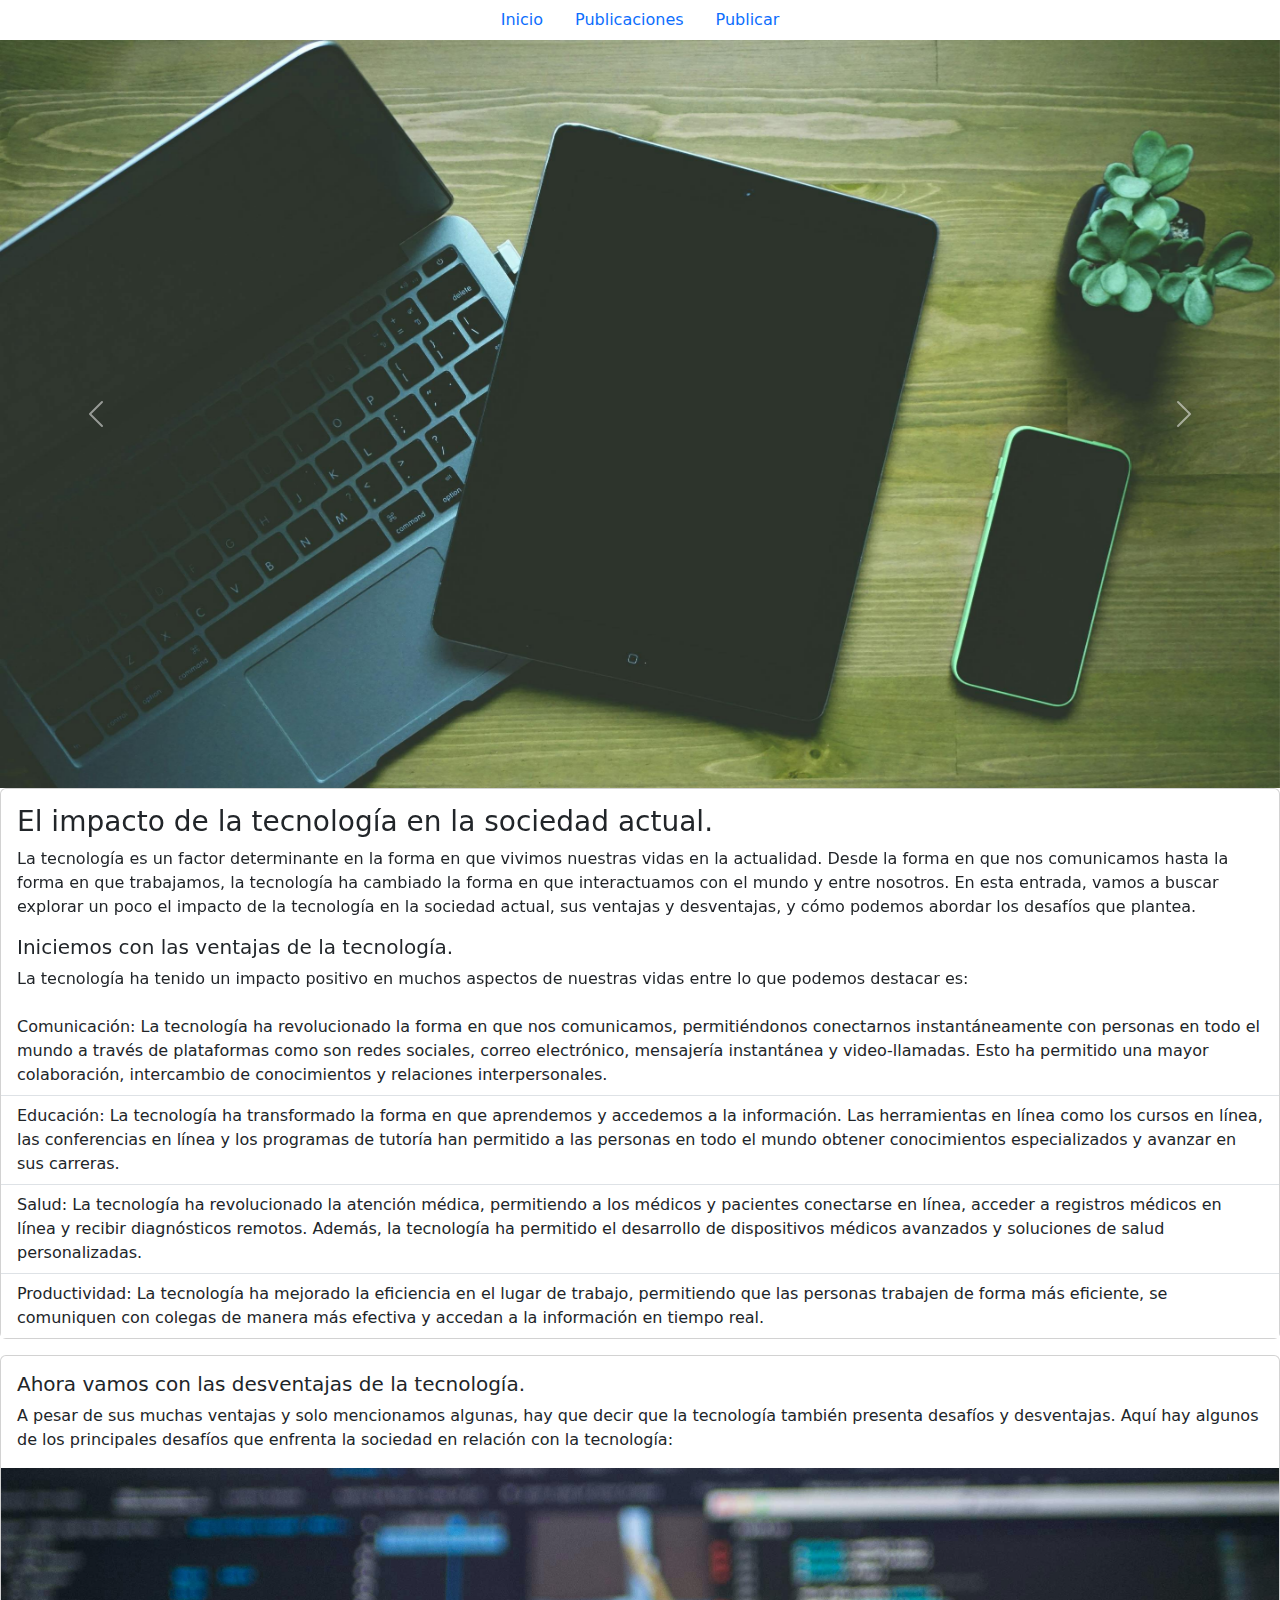
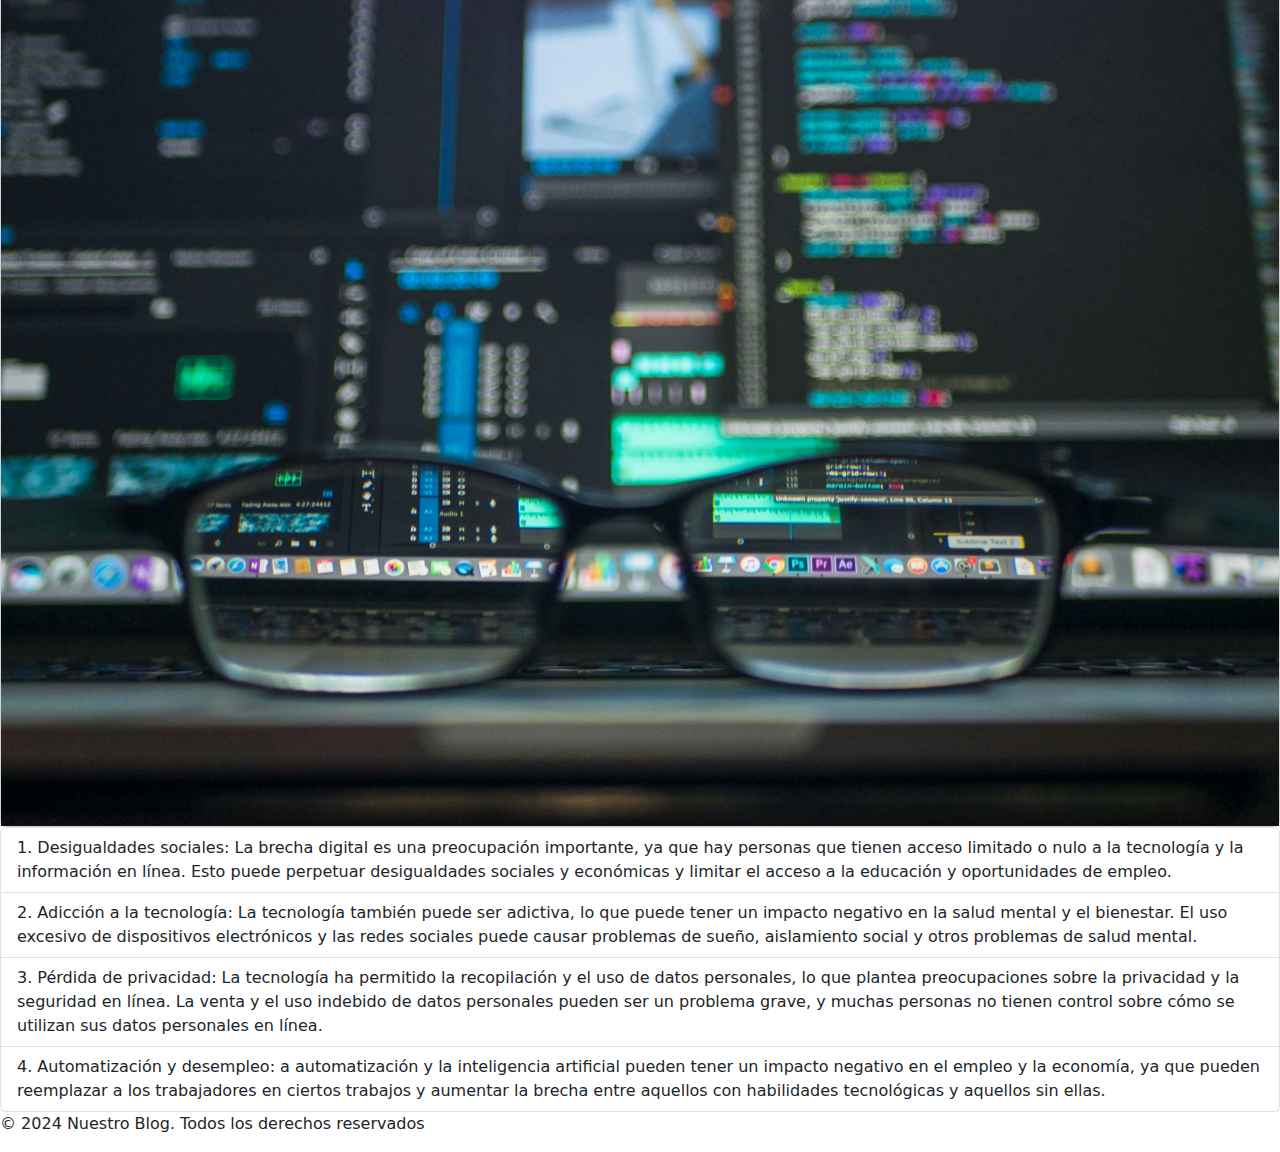
==== index.html @ d3e0d9ae "se agrego el inicio" ====
<!DOCTYPE html>
<html lang="en">
  <head>
    <meta charset="utf-8" />
    <meta name="viewport" content="width=device-width, initial-scale=1" />
    <link rel="stylesheet" href="./estilos/principal.css" />
    <title>Blog Tecnologico</title>
    <link
      href="https://cdn.jsdelivr.net/npm/bootstrap@5.3.3/dist/css/bootstrap.min.css"
      rel="stylesheet"
      integrity="sha384-QWTKZyjpPEjISv5WaRU9OFeRpok6YctnYmDr5pNlyT2bRjXh0JMhjY6hW+ALEwIH"
      crossorigin="anonymous"
    />
  </head>
  <body>
    <!-- aca comienza el encabezado  -->
    <header class="encabezado">
      <ul class="nav justify-content-center">
        <li class="nav-item">
          <a class="nav-link active" aria-current="page" href="#">Inicio</a>
        </li>
        <li class="nav-item">
          <a class="nav-link" href="./page/mostrar.html">Publicaciones</a>
        </li>
        <li class="nav-item">
          <a class="nav-link" href="./page/post.html">Publicar</a>
        </li>
      </ul>
    </header>
    <div>
      <div id="carouselExample" class="carousel slide">
        <div class="carousel-inner">
          <div class="carousel-item active">
            <img src="./img/img1.jpg" class="d-block w-100" alt="..." />
          </div>
          <div class="carousel-item">
            <img src="./img/img2.jpg" class="d-block w-100" alt="..." />
          </div>
          <div class="carousel-item">
            <img src="./img/img3.jpg" class="d-block w-100" alt="..." />
          </div>
        </div>
        <button
          class="carousel-control-prev"
          type="button"
          data-bs-target="#carouselExample"
          data-bs-slide="prev"
        >
          <span class="carousel-control-prev-icon" aria-hidden="true"></span>
          <span class="visually-hidden">Previous</span>
        </button>
        <button
          class="carousel-control-next"
          type="button"
          data-bs-target="#carouselExample"
          data-bs-slide="next"
        >
          <span class="carousel-control-next-icon" aria-hidden="true"></span>
          <span class="visually-hidden">Next</span>
        </button>
      </div>
    </div>
    <!-- aca comienza la parte de las tarjetas  -->
    <main class="cuerpo">
      <section class="tarjeta1">
        <div class="card mb-3">
          <!-- <img src="imagenes/pexels-pixabay-159643.jpg" class="card-img-top" alt="..."> -->
          <div class="card-body">
            <h3 class="card-title">
              El impacto de la tecnología en la sociedad actual.
            </h3>
            <p class="card-text">
              La tecnología es un factor determinante en la forma en que vivimos
              nuestras vidas en la actualidad. Desde la forma en que nos
              comunicamos hasta la forma en que trabajamos, la tecnología ha
              cambiado la forma en que interactuamos con el mundo y entre
              nosotros. En esta entrada, vamos a buscar explorar un poco el
              impacto de la tecnología en la sociedad actual, sus ventajas y
              desventajas, y cómo podemos abordar los desafíos que plantea.
            </p>
            <h5 class="card-text">
              Iniciemos con las ventajas de la tecnología.
            </h5>
            <p class="card-text">
              La tecnología ha tenido un impacto positivo en muchos aspectos de
              nuestras vidas entre lo que podemos destacar es:
            </p>
          </div>
          <div>
            <ul class="list-group list-group-flush">
              <li class="list-group-item">
                Comunicación: La tecnología ha revolucionado la forma en que nos
                comunicamos, permitiéndonos conectarnos instantáneamente con
                personas en todo el mundo a través de plataformas como son redes
                sociales, correo electrónico, mensajería instantánea y
                video-llamadas. Esto ha permitido una mayor colaboración,
                intercambio de conocimientos y relaciones interpersonales.
              </li>
              <li class="list-group-item">
                Educación: La tecnología ha transformado la forma en que
                aprendemos y accedemos a la información. Las herramientas en
                línea como los cursos en línea, las conferencias en línea y los
                programas de tutoría han permitido a las personas en todo el
                mundo obtener conocimientos especializados y avanzar en sus
                carreras.
              </li>
              <li class="list-group-item">
                Salud: La tecnología ha revolucionado la atención médica,
                permitiendo a los médicos y pacientes conectarse en línea,
                acceder a registros médicos en línea y recibir diagnósticos
                remotos. Además, la tecnología ha permitido el desarrollo de
                dispositivos médicos avanzados y soluciones de salud
                personalizadas.
              </li>
              <li class="list-group-item">
                Productividad: La tecnología ha mejorado la eficiencia en el
                lugar de trabajo, permitiendo que las personas trabajen de forma
                más eficiente, se comuniquen con colegas de manera más efectiva
                y accedan a la información en tiempo real.
              </li>
            </ul>
          </div>
        </div>
        <div class="card">
          <div class="card-body">
            <h5 class="card-title">
              Ahora vamos con las desventajas de la tecnología.
            </h5>
            <p class="card-text">
              A pesar de sus muchas ventajas y solo mencionamos algunas, hay que
              decir que la tecnología también presenta desafíos y desventajas.
              Aquí hay algunos de los principales desafíos que enfrenta la
              sociedad en relación con la tecnología:
            </p>
          </div>
          <img
            src="./img/img4.jpg"
            class="object-fit-sm-contain-border-rounded"
            alt="..."
          />
        </div>
        <div>
          <ol class="list-group list-group-numbered">
            <li class="list-group-item">
              Desigualdades sociales: La brecha digital es una preocupación
              importante, ya que hay personas que tienen acceso limitado o nulo
              a la tecnología y la información en línea. Esto puede perpetuar
              desigualdades sociales y económicas y limitar el acceso a la
              educación y oportunidades de empleo.
            </li>
            <li class="list-group-item">
              Adicción a la tecnología: La tecnología también puede ser
              adictiva, lo que puede tener un impacto negativo en la salud
              mental y el bienestar. El uso excesivo de dispositivos
              electrónicos y las redes sociales puede causar problemas de sueño,
              aislamiento social y otros problemas de salud mental.
            </li>
            <li class="list-group-item">
              Pérdida de privacidad: La tecnología ha permitido la recopilación
              y el uso de datos personales, lo que plantea preocupaciones sobre
              la privacidad y la seguridad en línea. La venta y el uso indebido
              de datos personales pueden ser un problema grave, y muchas
              personas no tienen control sobre cómo se utilizan sus datos
              personales en línea.
            </li>
            <li class="list-group-item">
              Automatización y desempleo: a automatización y la inteligencia
              artificial pueden tener un impacto negativo en el empleo y la
              economía, ya que pueden reemplazar a los trabajadores en ciertos
              trabajos y aumentar la brecha entre aquellos con habilidades
              tecnológicas y aquellos sin ellas.
            </li>
          </ol>
        </div>
      </section>
    </main>
    <!-- aca inicia la parte del footer -->
    <footer>
      <div class="footer-bottom">
        <p>© 2024 Nuestro Blog. Todos los derechos reservados</p>
      </div>
    </footer>
    <script
      src="https://cdn.jsdelivr.net/npm/bootstrap@5.3.3/dist/js/bootstrap.bundle.min.js"
      integrity="sha384-YvpcrYf0tY3lHB60NNkmXc5s9fDVZLESaAA55NDzOxhy9GkcIdslK1eN7N6jIeHz"
      crossorigin="anonymous"
    ></script>
  </body>
</html>
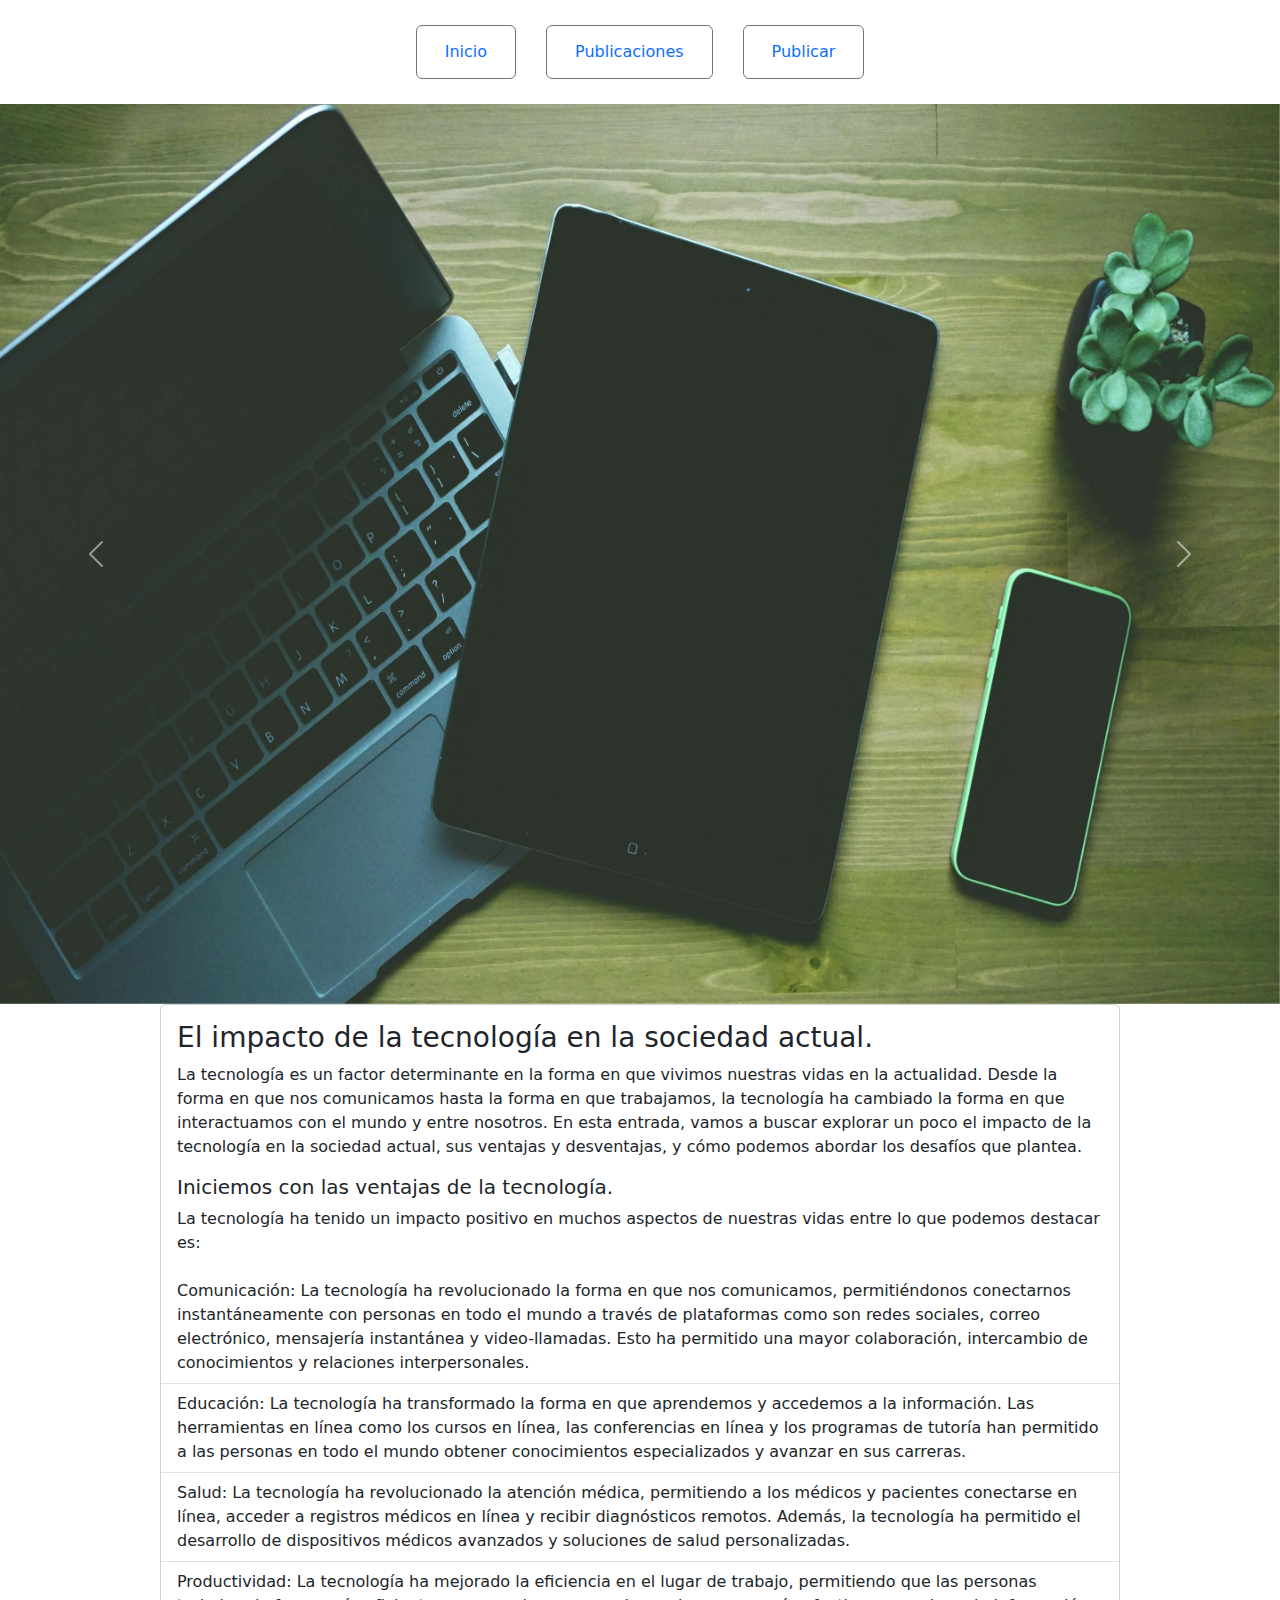
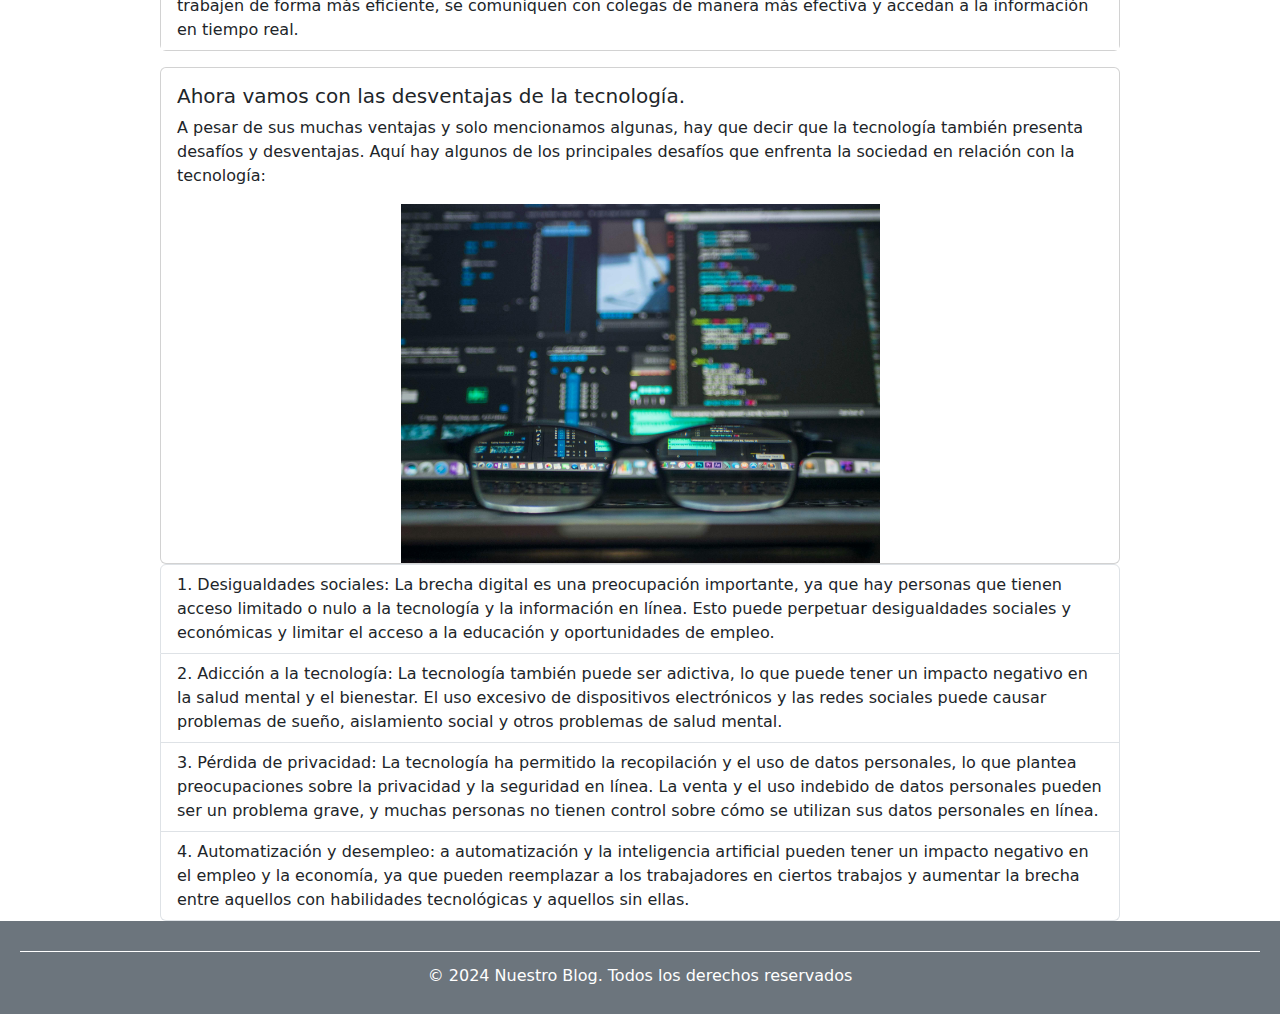
==== commit 230cda70: "Este es un cambio en el header y el footer en el html y el css" ====
--- a/index.html
+++ b/index.html
@@ -3,7 +3,7 @@
   <head>
     <meta charset="utf-8" />
     <meta name="viewport" content="width=device-width, initial-scale=1" />
-    <link rel="stylesheet" href="./estilos/principal.css" />
+    <link rel="stylesheet" href="./style/principal.css" />
     <title>Blog Tecnologico</title>
     <link
       href="https://cdn.jsdelivr.net/npm/bootstrap@5.3.3/dist/css/bootstrap.min.css"
@@ -11,19 +11,26 @@
       integrity="sha384-QWTKZyjpPEjISv5WaRU9OFeRpok6YctnYmDr5pNlyT2bRjXh0JMhjY6hW+ALEwIH"
       crossorigin="anonymous"
     />
+    <script src="js/buscador.js"></script>
   </head>
   <body>
     <!-- aca comienza el encabezado  -->
     <header class="encabezado">
       <ul class="nav justify-content-center">
         <li class="nav-item">
-          <a class="nav-link active" aria-current="page" href="#">Inicio</a>
+          <button type="button" class="btn btn-outline-secondary">
+            <a class="nav-link" href="index.html">Inicio</a>
+          </button>
         </li>
         <li class="nav-item">
-          <a class="nav-link" href="./page/mostrar.html">Publicaciones</a>
+          <button type="button" class="btn btn-outline-secondary">
+            <a class="nav-link" href="./page/mostrar.html">Publicaciones</a>
+          </button>
         </li>
         <li class="nav-item">
-          <a class="nav-link" href="./page/post.html">Publicar</a>
+          <button type="button" class="btn btn-outline-secondary">
+            <a class="nav-link" href="./page/post.html">Publicar</a>
+          </button>
         </li>
       </ul>
     </header>
@@ -66,7 +73,7 @@
         <div class="card mb-3">
           <!-- <img src="imagenes/pexels-pixabay-159643.jpg" class="card-img-top" alt="..."> -->
           <div class="card-body">
-            <h3 class="card-title">
+            <h3 class="card-title" id="impacto-tecnologia">
               El impacto de la tecnología en la sociedad actual.
             </h3>
             <p class="card-text">
--- a/style/principal.css
+++ b/style/principal.css
@@ -0,0 +1,48 @@
+header{
+    /* background-color: #6c757d; */
+    color: white;
+    padding: 10px 20px;
+}
+.cuerpo{
+    width: 75%;
+    margin: 0 auto;
+}
+.d-block{
+    width: 100vh;
+    height: 100vh;
+    background-size: cover;
+    background-position: center;
+}
+.object-fit-sm-contain-border-rounded{
+    width: 50%;
+    height: auto;
+    max-width: 100%;
+    max-height: 100%;
+    object-fit: contain;
+    display: block;
+    margin: 0 auto;
+}
+footer{
+    background-color: #6c757d;
+    color: white;
+    padding: 10px 20px;
+}
+.footer-bottom{
+   margin-top: 20px;
+   border-top: 1px solid #fff;
+   padding-top: 12px;
+   text-align: center;
+}
+.btn{
+    border: none;
+    margin: 15px;
+   
+}
+button a{
+    text-decoration: none;
+   
+    
+}
+button a:hover{
+    color: white;
+}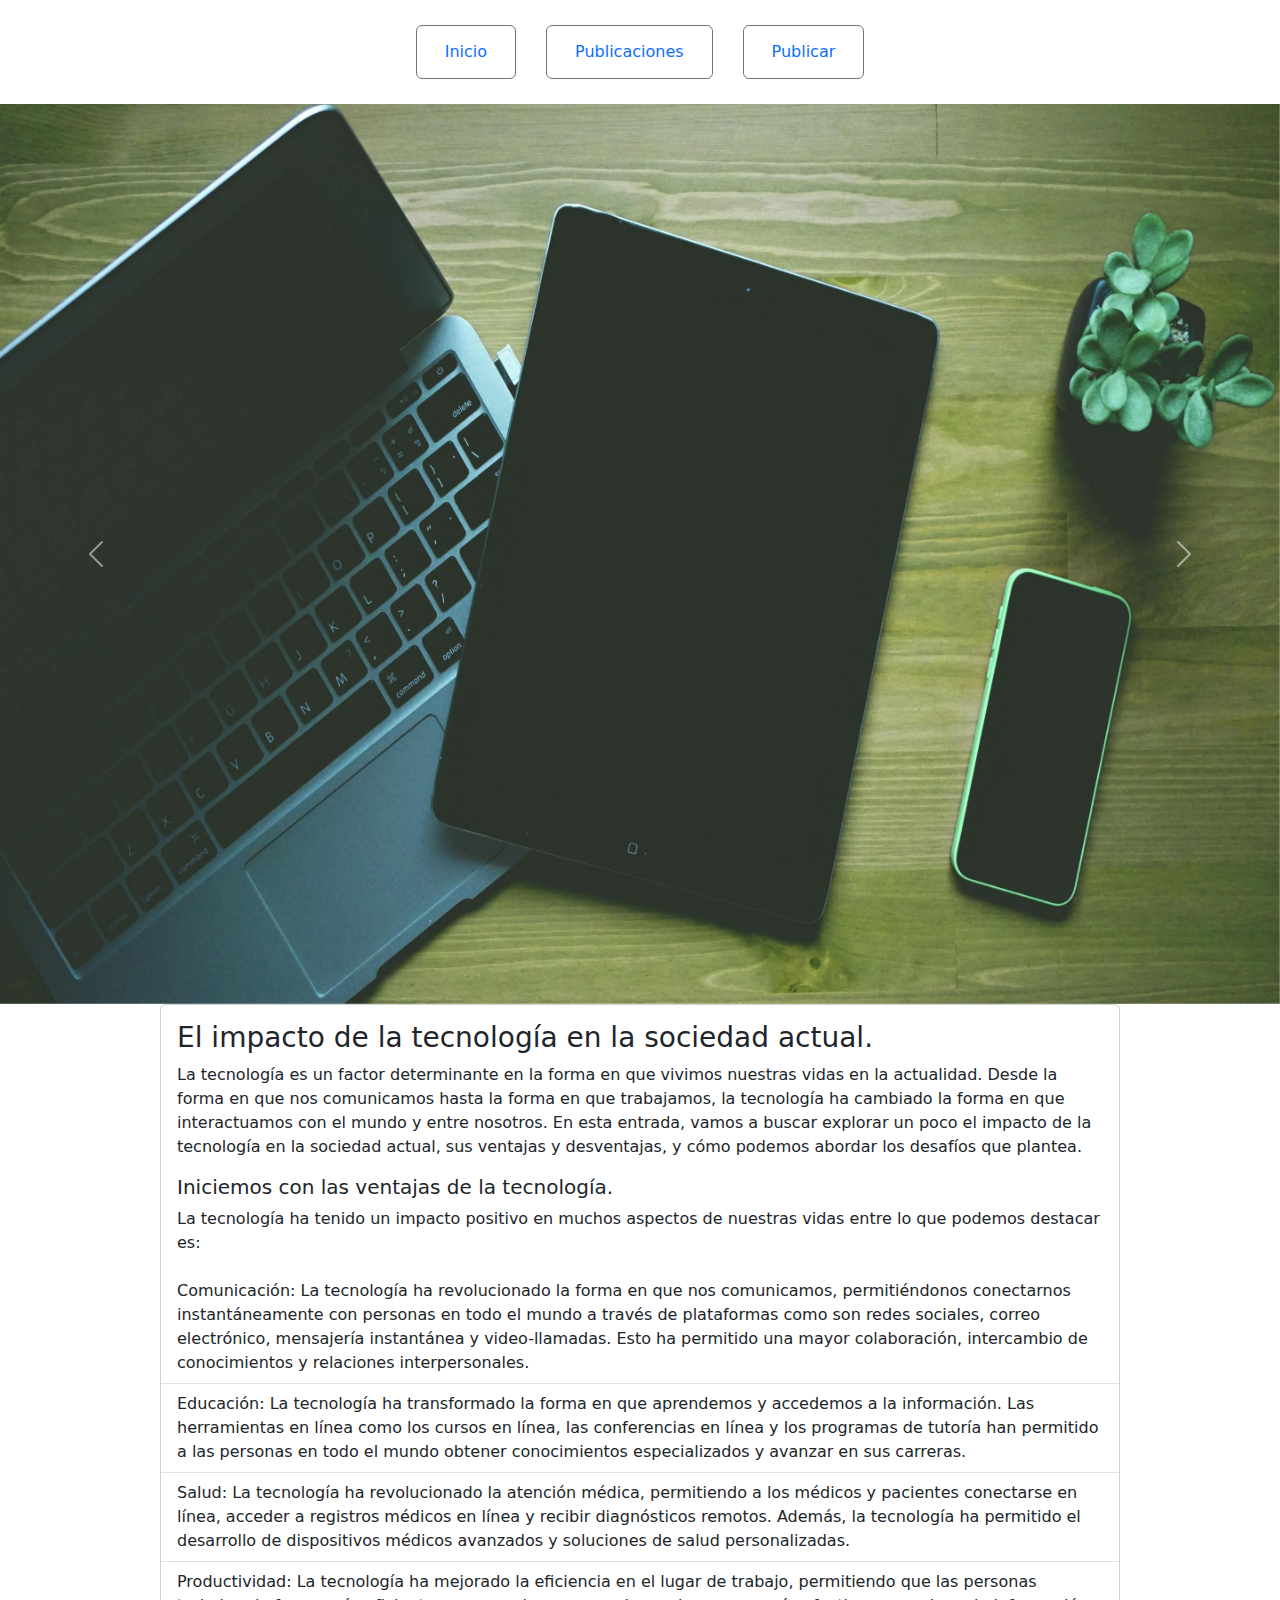
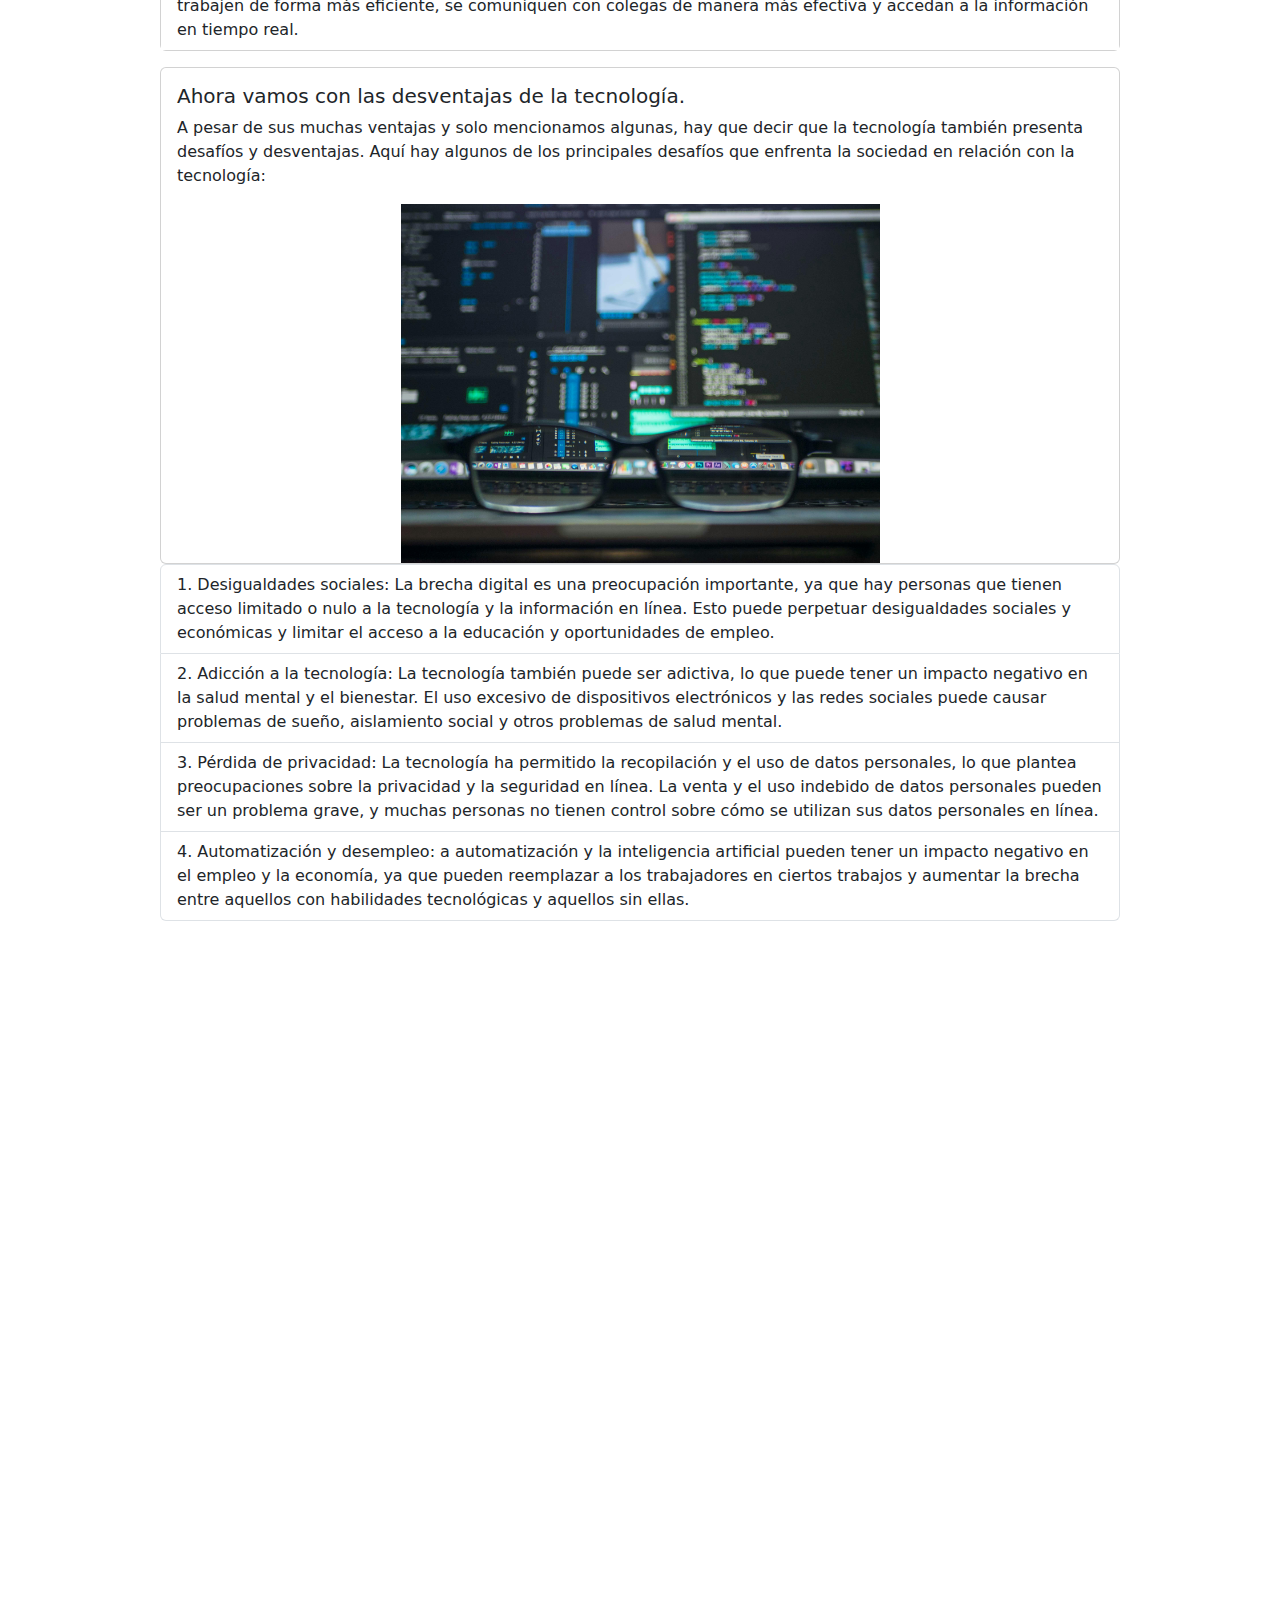
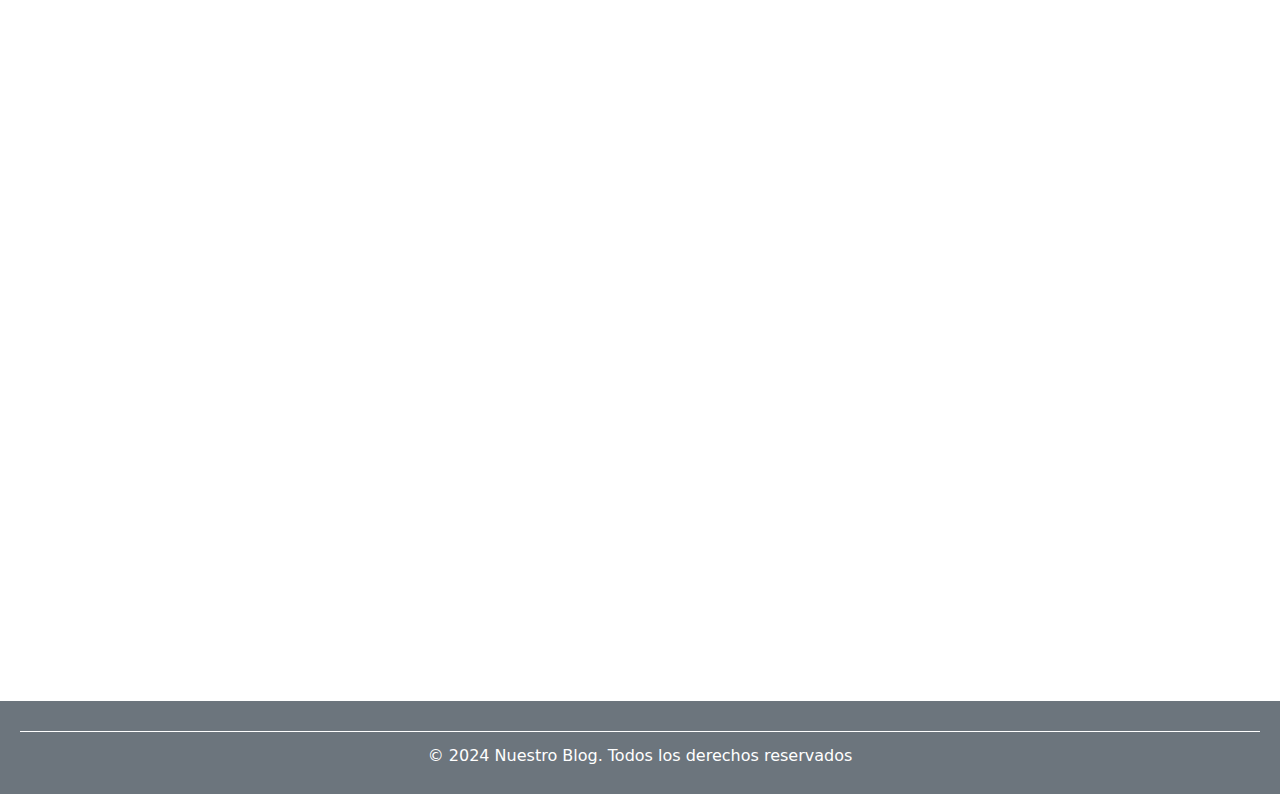
==== commit 706baf9e: "Footer y Header para todas las paginas" ====
--- a/index.html
+++ b/index.html
@@ -192,5 +192,6 @@
       integrity="sha384-YvpcrYf0tY3lHB60NNkmXc5s9fDVZLESaAA55NDzOxhy9GkcIdslK1eN7N6jIeHz"
       crossorigin="anonymous"
     ></script>
+    
   </body>
 </html>
--- a/style/principal.css
+++ b/style/principal.css
@@ -22,10 +22,14 @@
     display: block;
     margin: 0 auto;
 }
+main{
+    padding-bottom: 100px;
+}
 footer{
     background-color: #6c757d;
     color: white;
     padding: 10px 20px;
+    margin-top: 100%;
 }
 .footer-bottom{
    margin-top: 20px;
@@ -33,7 +37,7 @@
    padding-top: 12px;
    text-align: center;
 }
-.btn{
+.btn-outline-secondary{
     border: none;
     margin: 15px;
    
@@ -45,4 +49,32 @@
 }
 button a:hover{
     color: white;
+}
+
+@media (max-width: 768px){
+    .d-block{
+        width: 100%;
+        height: 100vh;
+    }
+    .object-fit-sm-contain-border-rounded{
+        width: 100%;
+        height: auto;
+        max-width: 100%;
+        max-height: 100%;
+        object-fit: contain;
+        display: block;
+        margin: 0 auto;
+    }
+    .cuerpo{
+        width: 100%;
+        margin: 0 auto;
+    }
+    footer{
+        background-color: #6c757d;
+        color: white;
+        padding: 10px 20px;
+        margin-top: 350px;
+        padding-top: 30px;
+    }
+    
 }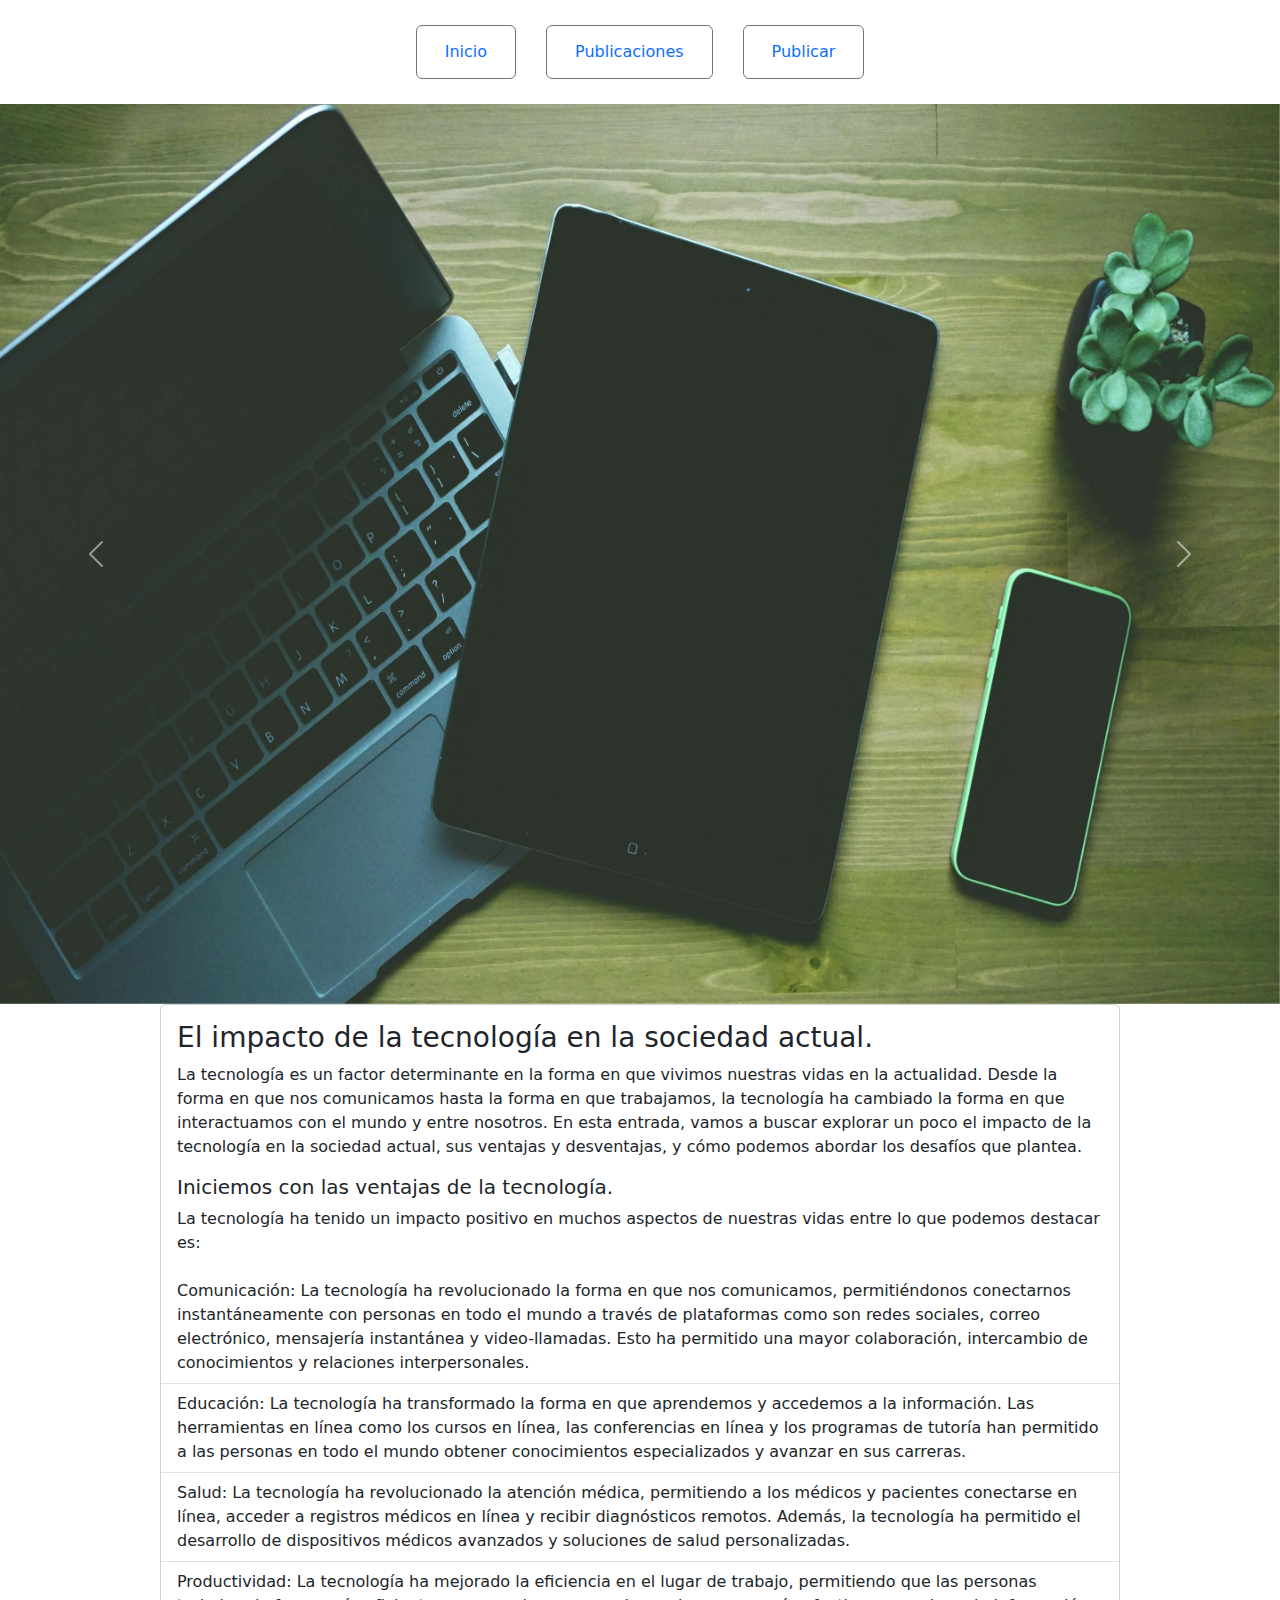
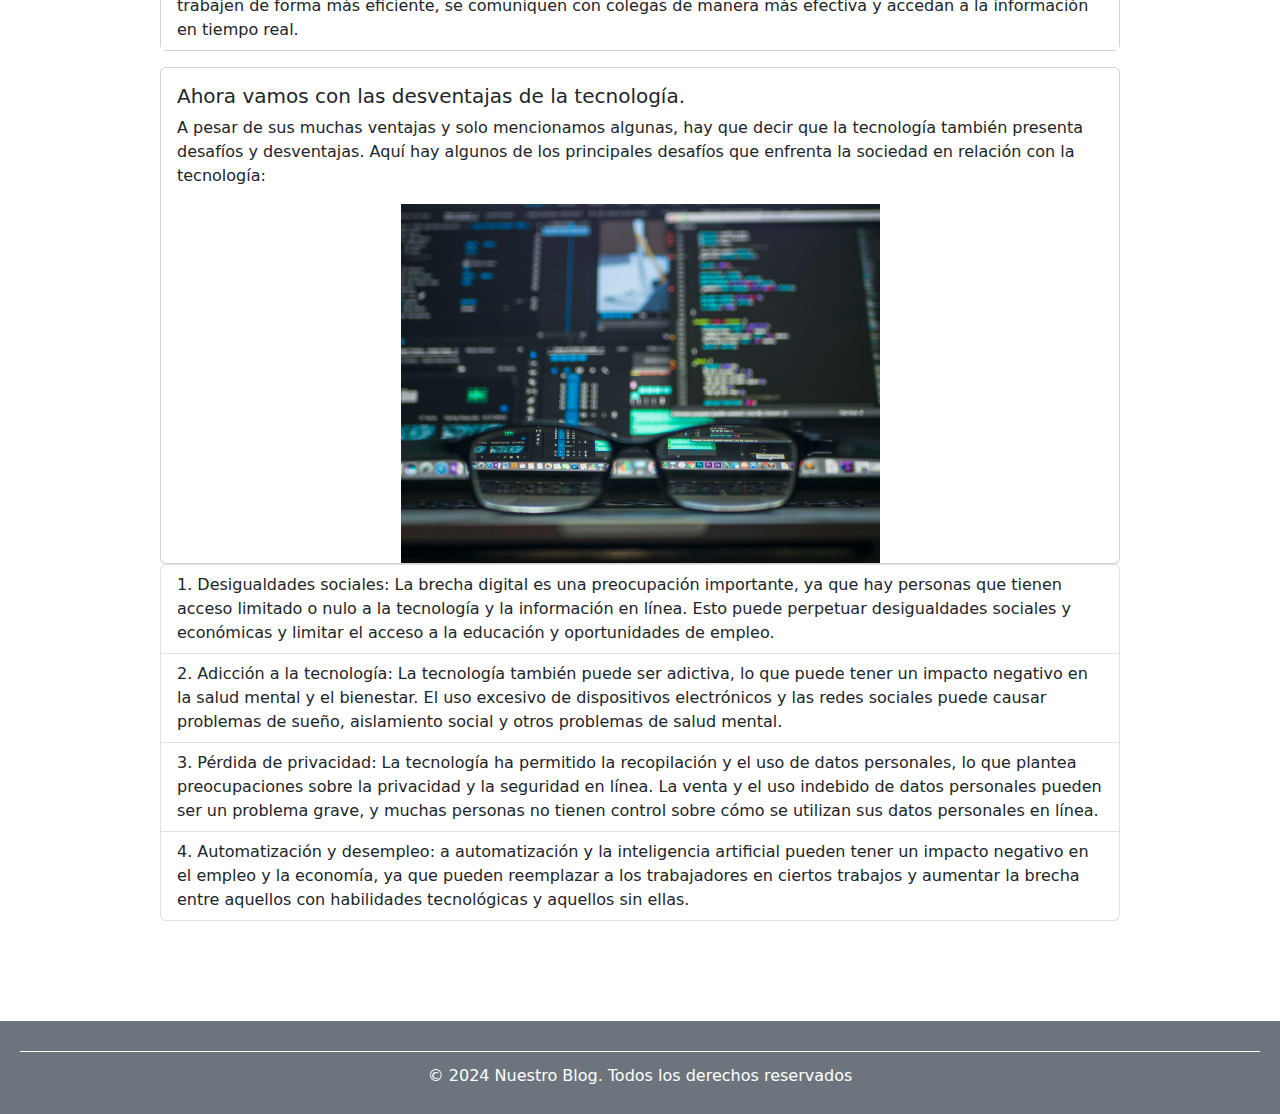
==== commit 4ade7e17: "solucionando problemas de maquetado y de js" ====
--- a/index.html
+++ b/index.html
@@ -11,7 +11,7 @@
       integrity="sha384-QWTKZyjpPEjISv5WaRU9OFeRpok6YctnYmDr5pNlyT2bRjXh0JMhjY6hW+ALEwIH"
       crossorigin="anonymous"
     />
-    <script src="js/buscador.js"></script>
+    <!-- <script src="js/buscador.js"></script> -->
   </head>
   <body>
     <!-- aca comienza el encabezado  -->
--- a/style/principal.css
+++ b/style/principal.css
@@ -29,7 +29,7 @@
     background-color: #6c757d;
     color: white;
     padding: 10px 20px;
-    margin-top: 100%;
+    margin-top: auto;
 }
 .footer-bottom{
    margin-top: 20px;
@@ -72,9 +72,9 @@
     footer{
         background-color: #6c757d;
         color: white;
-        padding: 10px 20px;
+        /* padding: 10px 20px;
         margin-top: 350px;
-        padding-top: 30px;
+        padding-top: 30px; */
     }
     
 }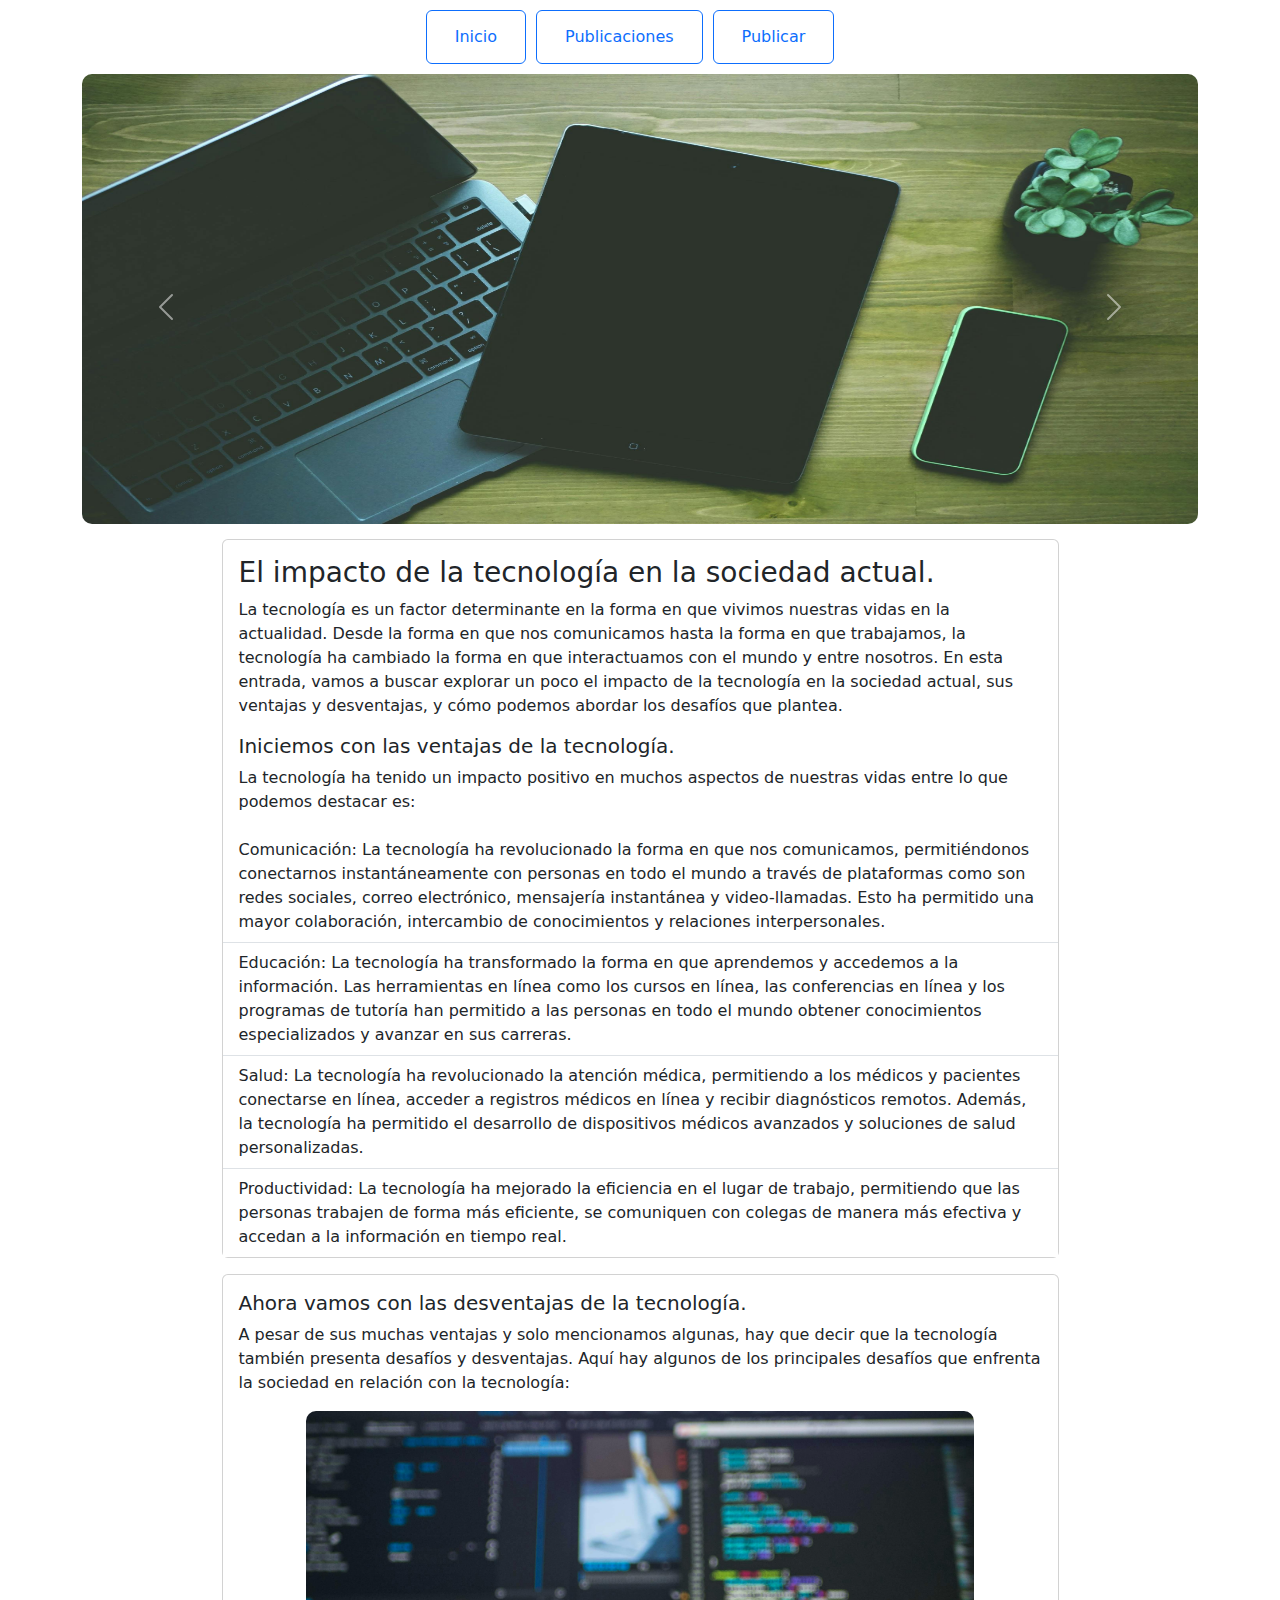
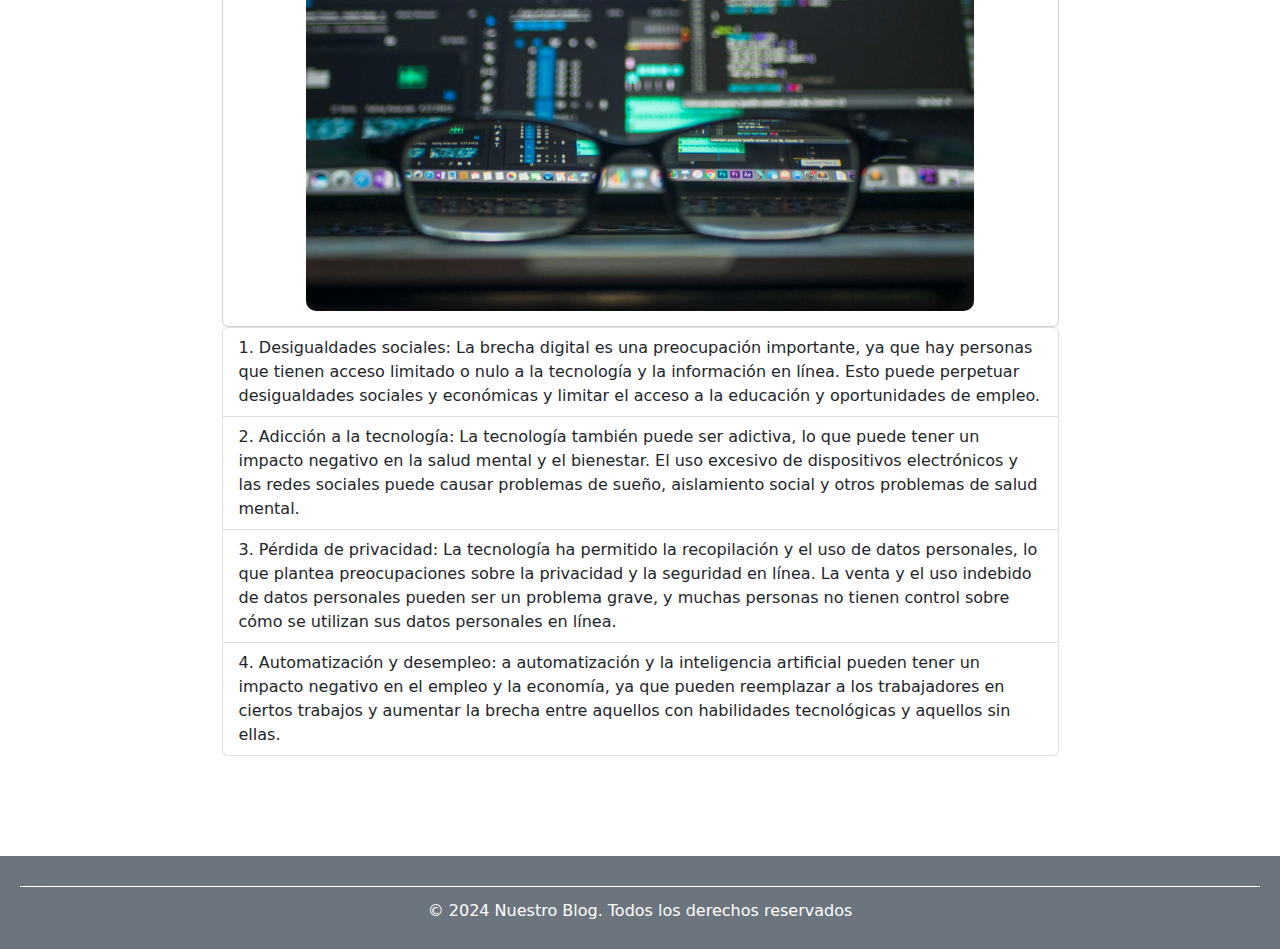
==== commit 4eb981fb: "arreglo de todo el maquetado" ====
--- a/index.html
+++ b/index.html
@@ -14,37 +14,40 @@
     <!-- <script src="js/buscador.js"></script> -->
   </head>
   <body>
+    
     <!-- aca comienza el encabezado  -->
-    <header class="encabezado">
+    <header class="nav">
       <ul class="nav justify-content-center">
         <li class="nav-item">
-          <button type="button" class="btn btn-outline-secondary">
+          <button type="button" class="btn btn-outline-primary">
             <a class="nav-link" href="index.html">Inicio</a>
           </button>
         </li>
         <li class="nav-item">
-          <button type="button" class="btn btn-outline-secondary">
+          <button type="button" class="btn btn-outline-primary">
             <a class="nav-link" href="./page/mostrar.html">Publicaciones</a>
           </button>
         </li>
         <li class="nav-item">
-          <button type="button" class="btn btn-outline-secondary">
+          <button type="button" class="btn btn-outline-primary">
             <a class="nav-link" href="./page/post.html">Publicar</a>
           </button>
         </li>
       </ul>
     </header>
-    <div>
+
+    <div class="container">
+    <div class="carousel-container">
       <div id="carouselExample" class="carousel slide">
         <div class="carousel-inner">
           <div class="carousel-item active">
-            <img src="./img/img1.jpg" class="d-block w-100" alt="..." />
+            <img class="img-carrusel" src="./img/img1.jpg" class="d-block w-100" alt="..." />
           </div>
           <div class="carousel-item">
-            <img src="./img/img2.jpg" class="d-block w-100" alt="..." />
+            <img class="img-carrusel" src="./img/img2.jpg" class="d-block w-100" alt="..." />
           </div>
           <div class="carousel-item">
-            <img src="./img/img3.jpg" class="d-block w-100" alt="..." />
+            <img class="img-carrusel" src="./img/img3.jpg" class="d-block w-100" alt="..." />
           </div>
         </div>
         <button
@@ -140,11 +143,14 @@
               sociedad en relación con la tecnología:
             </p>
           </div>
-          <img
+          <div class="img-container">
+            <img class="tecno-img"
             src="./img/img4.jpg"
             class="object-fit-sm-contain-border-rounded"
             alt="..."
           />
+          </div>
+          
         </div>
         <div>
           <ol class="list-group list-group-numbered">
@@ -181,6 +187,7 @@
         </div>
       </section>
     </main>
+  </div>
     <!-- aca inicia la parte del footer -->
     <footer>
       <div class="footer-bottom">
--- a/style/principal.css
+++ b/style/principal.css
@@ -1,5 +1,9 @@
+.contenedor-general{
+    display: flex;
+    flex-direction: column;
+    align-items: center;
+}
 header{
-    /* background-color: #6c757d; */
     color: white;
     padding: 10px 20px;
 }
@@ -37,44 +41,36 @@
    padding-top: 12px;
    text-align: center;
 }
-.btn-outline-secondary{
-    border: none;
-    margin: 15px;
-   
+.btn-outline-primary{
+    margin: 0 5px;
 }
 button a{
     text-decoration: none;
    
     
 }
-button a:hover{
-    color: white;
+.tecno-img{
+    width: 80%;
 }
 
-@media (max-width: 768px){
-    .d-block{
-        width: 100%;
-        height: 100vh;
-    }
-    .object-fit-sm-contain-border-rounded{
-        width: 100%;
-        height: auto;
-        max-width: 100%;
-        max-height: 100%;
-        object-fit: contain;
-        display: block;
-        margin: 0 auto;
-    }
-    .cuerpo{
-        width: 100%;
-        margin: 0 auto;
-    }
-    footer{
-        background-color: #6c757d;
-        color: white;
-        /* padding: 10px 20px;
-        margin-top: 350px;
-        padding-top: 30px; */
-    }
-    
+.nav{
+    display: flex;
+    justify-content: center;
+}
+
+.img-container{
+    display: flex;
+    justify-content: center;
+}
+img{
+    border-radius: 10px;
+    margin-bottom: 15px;
+}
+
+.img-carrusel{
+    width: 100%;
+    height: 50vh;
+}
+.btn-outline-primary a:hover{
+    color: white;
 }